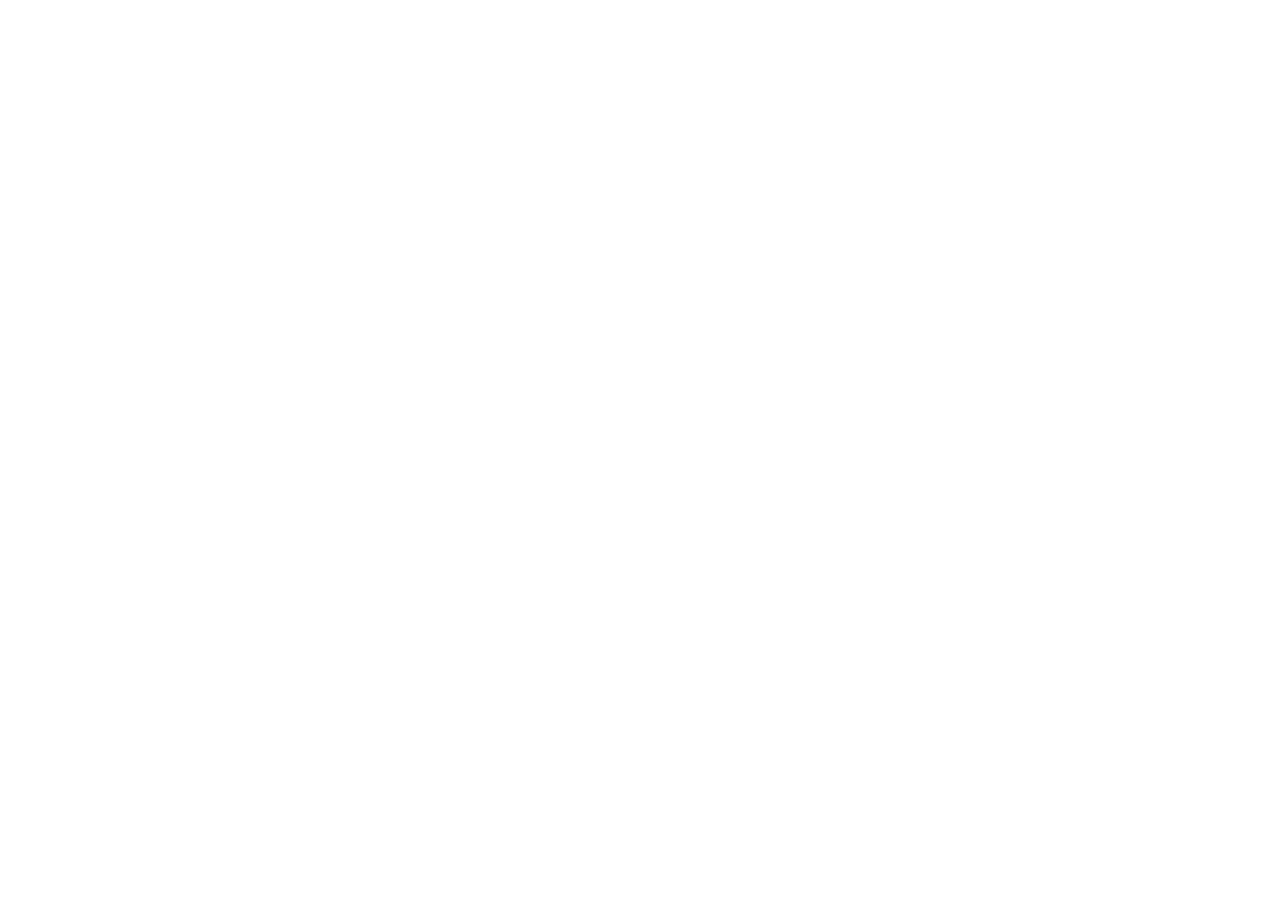
==== src/views/index.html @ a76e6942 "adicionado pastas estilos padrão e pallet de cores :root:" ====
<!DOCTYPE html>
<html lang="en">
<head>
    <meta charset="UTF-8">
    <meta name="viewport" content="width=device-width, initial-scale=1.0">
    <title>Evolve Box</title>
    <link rel="stylesheet" href="/styles/main.css">
    <link rel="stylesheet" href="/styles/partials/header.css">
    <link href="https://fonts.googleapis.com/css2?family=Gugi&family=Poppins:wght@400;600&amp;display=swap" rel="stylesheet">
    
</head>
<body id="page-landing">
    <div id="container">
        <div class="logo-container">
            <header class="page-header">

            </header>
            <main>

            </main>
            <footer>
                    
            </footer>
        </div>
    </div>
</body>
</html>
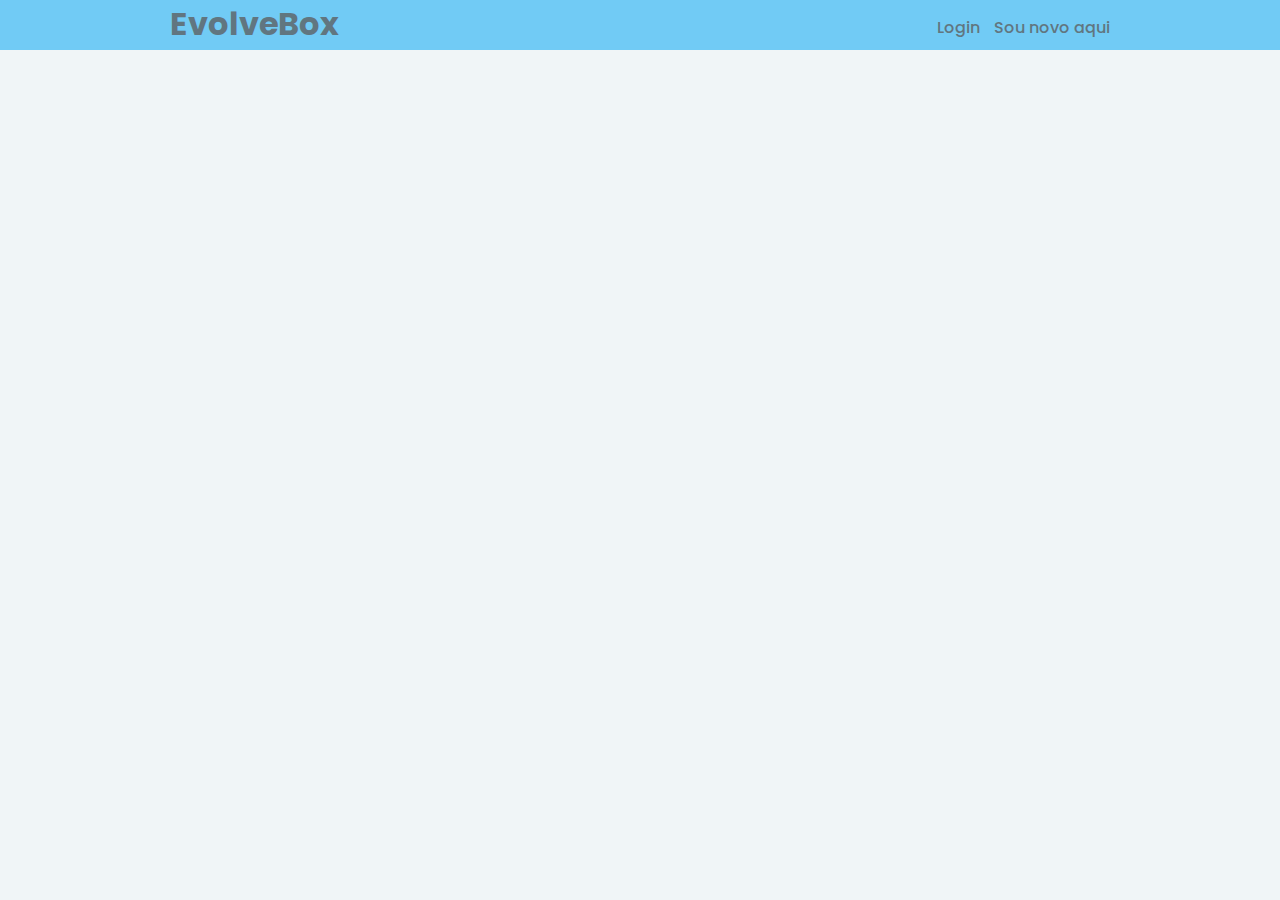
==== commit aba8f74b: "Estilizando o header da pagina index.html" ====
--- a/src/views/index.html
+++ b/src/views/index.html
@@ -4,24 +4,26 @@
     <meta charset="UTF-8">
     <meta name="viewport" content="width=device-width, initial-scale=1.0">
     <title>Evolve Box</title>
-    <link rel="stylesheet" href="/styles/main.css">
-    <link rel="stylesheet" href="/styles/partials/header.css">
+    <link rel="stylesheet" href="../../public/styles/main.css">
+    <link rel="stylesheet" href="../../public/styles/partials/header.css">
     <link href="https://fonts.googleapis.com/css2?family=Gugi&family=Poppins:wght@400;600&amp;display=swap" rel="stylesheet">
     
 </head>
 <body id="page-landing">
+    <header>
+        <div class="header-content">
+            <h1>EvolveBox</h1>
+            <nav>
+                <ul>
+                    <li><a href="#">Login</a></li>
+                    <li><a href="#">Sou novo aqui</a></li>
+                </ul>
+            </nav>
+        </div>
+    </header>
+
     <div id="container">
-        <div class="logo-container">
-            <header class="page-header">
-
-            </header>
-            <main>
-
-            </main>
-            <footer>
-                    
-            </footer>
-        </div>
+        
     </div>
 </body>
 </html>--- a/public/styles/main.css
+++ b/public/styles/main.css
@@ -0,0 +1,60 @@
+:root{
+    --color-background: #f0f5f7;
+    --color-primary-lighter: #71cbf5;
+    --color-primary-light: #6bb7ea;
+    --color-primary: #57b1e5;
+    --color-prymary-dark: #4db6d6;
+    --color-prymary-darker: #428fc2;
+    --color-secondary: #d33f04;
+    --color-secondary-dark: #993101;
+    --color-title-in-primary: #FFFFFF;
+    --color-text-in-primary: #c2e9ff;
+    --color-text-title: #26474d;
+    --color-text-complement: #98a2a6;
+    --color-text-base: #617680;
+    --color-line-in-white: #e6ebf0;
+    --color-input-background: #f8fafc;
+    --color-button-text: #FFFFFF;
+    --color-box-base: #FFFFFF;
+    --color-box-footer: #fafbfc;
+    --color-small-info: #c1dcdb;
+
+    /* tamanho da fonte padrão: 16px / 100% / 1 rem */
+    font-size: 60%; /* controle das medidas REM */
+}
+
+* {
+    margin: 0;
+    padding: 0;
+    box-sizing: border-box;
+}
+
+html,body{
+    height: 100vh;
+}
+
+body{
+    background-color: var(--color-background);
+}
+
+body,
+input,
+button,
+textarea{
+    /* font:500 1.6rem Poppins; */
+    font-weight: 500;
+    font-size: 1.6rem;
+    font-family: Poppins;
+    color: var(--color-text-base);
+}
+
+#container{
+    width: 90vw;
+    max-width: 1100px;
+}
+
+@media(min-width:1100px){
+    :root{
+        font-size: 62.5%;
+    }
+}--- a/public/styles/partials/header.css
+++ b/public/styles/partials/header.css
@@ -0,0 +1,41 @@
+#page-landing header{
+    background: var(--color-primary-lighter);
+    width: 100vw;
+}
+
+header .header-content {
+    width: 80%;
+    max-width: 940px;
+    margin: 0 auto;
+    position: relative;
+    height: 50px;
+}
+
+header .header-content nav{    
+    position: absolute;
+    top: 0;
+    text-align: right;
+    right: 0;
+    margin-top:15px;    
+}
+
+header nav ul{
+    list-style: none;
+}
+
+header nav ul li{
+    display: inline-block;
+    margin-left: 10px;
+}
+
+header nav ul li a{
+    vertical-align: center;
+    transition: 0.2s;
+    text-decoration: none;
+    color: var(--color-text-base);
+}
+
+header nav ul li a:hover{
+    text-decoration: underline;
+    color: var(--color-line-in-white);
+}
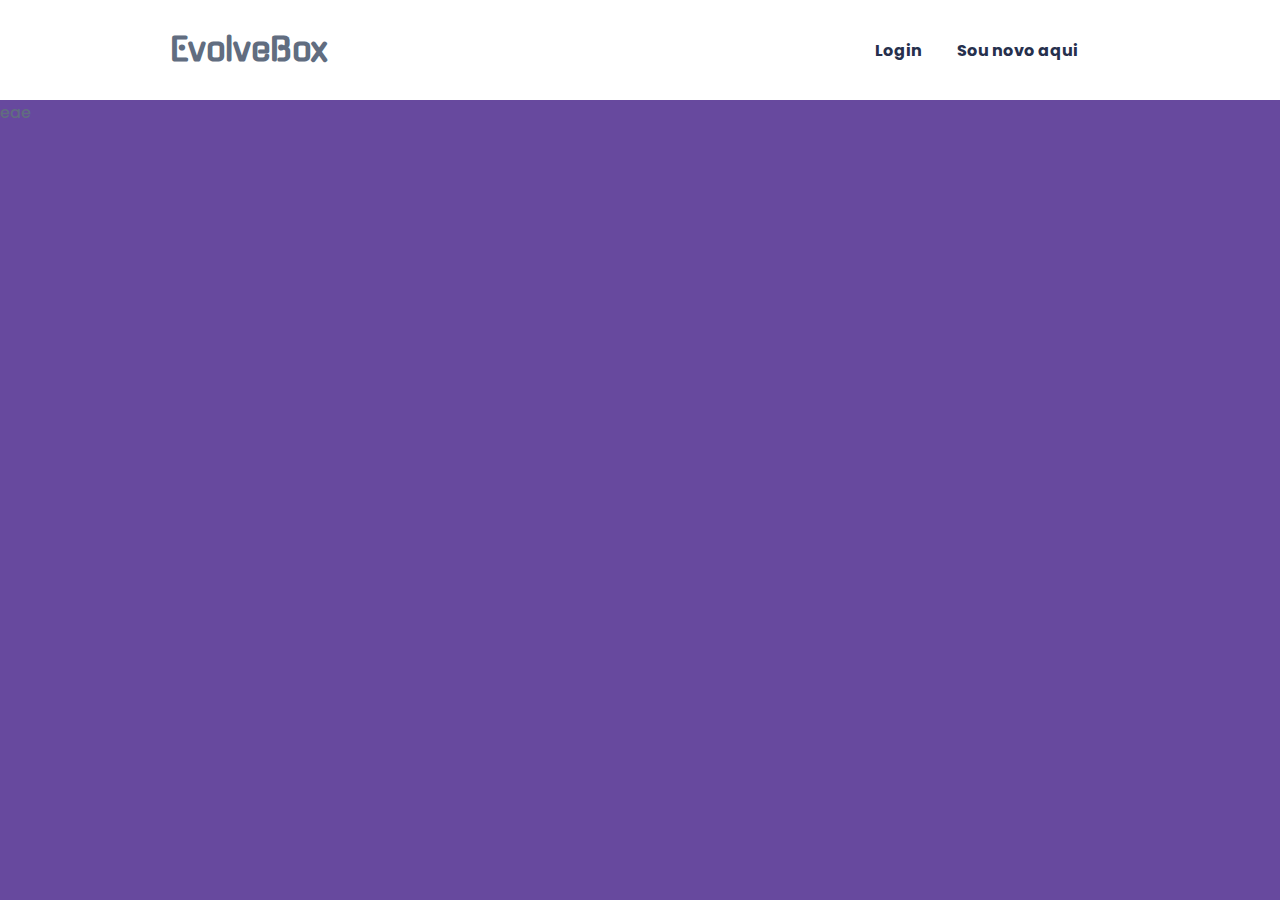
==== commit 6f9d866f: "added: page-signup" ====
--- a/src/views/index.html
+++ b/src/views/index.html
@@ -1,15 +1,17 @@
 <!DOCTYPE html>
-<html lang="en">
+<html lang="pt-br">
 <head>
     <meta charset="UTF-8">
     <meta name="viewport" content="width=device-width, initial-scale=1.0">
     <title>Evolve Box</title>
     <link rel="stylesheet" href="../../public/styles/main.css">
     <link rel="stylesheet" href="../../public/styles/partials/header.css">
+    <link rel="stylesheet" href="../../public/styles/partials/forms.css">
     <link href="https://fonts.googleapis.com/css2?family=Gugi&family=Poppins:wght@400;600&amp;display=swap" rel="stylesheet">
     
 </head>
 <body id="page-landing">
+    <div id="container">
     <header>
         <div class="header-content">
             <h1>EvolveBox</h1>
@@ -21,9 +23,12 @@
             </nav>
         </div>
     </header>
+    <main>
+        eae
+    </main>
+    <footer>
 
-    <div id="container">
-        
+    </footer>
     </div>
 </body>
 </html>--- a/public/styles/main.css
+++ b/public/styles/main.css
@@ -1,23 +1,24 @@
 :root{
-    --color-background: #f0f5f7;
-    --color-primary-lighter: #71cbf5;
-    --color-primary-light: #6bb7ea;
-    --color-primary: #57b1e5;
-    --color-prymary-dark: #4db6d6;
-    --color-prymary-darker: #428fc2;
-    --color-secondary: #d33f04;
-    --color-secondary-dark: #993101;
+    --color-background: #67499e;
+    --color-footer: #651dc475;
+    --color-primary-lighter: #c2b7eb;
+    --color-primary-light: #6b78ea;
+    --color-primary: #576ce5;
+    --color-prymary-dark: #4d7dd6;
+    --color-prymary-darker: #4260c2;
+    --color-secondary: #fbff2c;
+    --color-secondary-dark: #d4d100;
     --color-title-in-primary: #FFFFFF;
-    --color-text-in-primary: #c2e9ff;
-    --color-text-title: #26474d;
-    --color-text-complement: #98a2a6;
-    --color-text-base: #617680;
-    --color-line-in-white: #e6ebf0;
+    --color-text-in-primary: #c2daff;
+    --color-text-title: #26304d;
+    --color-text-complement: #989ba6;
+    --color-text-base: #616d80;
+    --color-line-in-white: #e6e9f0;
     --color-input-background: #f8fafc;
     --color-button-text: #FFFFFF;
     --color-box-base: #FFFFFF;
     --color-box-footer: #fafbfc;
-    --color-small-info: #c1dcdb;
+    --color-small-info: #c1c3dc;
 
     /* tamanho da fonte padrão: 16px / 100% / 1 rem */
     font-size: 60%; /* controle das medidas REM */
@@ -46,11 +47,11 @@
     font-size: 1.6rem;
     font-family: Poppins;
     color: var(--color-text-base);
+    border-radius: 5px;
 }
 
 #container{
-    width: 90vw;
-    max-width: 1100px;
+    width: 100vw;
 }
 
 @media(min-width:1100px){
--- a/public/styles/partials/header.css
+++ b/public/styles/partials/header.css
@@ -1,22 +1,29 @@
-#page-landing header{
-    background: var(--color-primary-lighter);
+header{
+    background: var(--color-title-in-primary);
     width: 100vw;
 }
 
 header .header-content {
     width: 80%;
+    font-weight: 700;
+    height: 10rem;
     max-width: 940px;
     margin: 0 auto;
-    position: relative;
-    height: 50px;
+    display: flex;
+    align-items: center;
+    justify-content: space-between;
+    flex: 1 1 auto;
+    flex-wrap: nowrap;
+}
+
+header .header-content h1{
+    font-family: Gugi, sans-serif;
 }
 
 header .header-content nav{    
-    position: absolute;
-    top: 0;
     text-align: right;
     right: 0;
-    margin-top:15px;    
+    top: 3.2rem;
 }
 
 header nav ul{
@@ -25,17 +32,67 @@
 
 header nav ul li{
     display: inline-block;
-    margin-left: 10px;
 }
 
 header nav ul li a{
-    vertical-align: center;
     transition: 0.2s;
     text-decoration: none;
-    color: var(--color-text-base);
+    color: var(--color-text-title);
+    margin-right: 3.2rem;
 }
 
 header nav ul li a:hover{
     text-decoration: underline;
     color: var(--color-line-in-white);
 }
+
+@media(min-width:1100px){
+
+    header{
+        background: var(--color-title-in-primary);
+        width: 100vw;
+    }
+
+    header .header-content {
+        width: 80%;
+        font-weight: 700;
+        height: 10rem;
+        max-width: 940px;
+        margin: 0 auto;
+        display: flex;
+        align-items: center;
+        justify-content: space-between;
+        flex: 1 1 auto;
+        flex-wrap: nowrap;
+    }
+
+    header .header-content h1{
+        font-family: Gugi, sans-serif;
+    }
+    
+    header .header-content nav{    
+        text-align: right;
+        right: 0;
+        top: 3.2rem;
+    }
+    
+    header nav ul{
+        list-style: none;
+    }
+    
+    header nav ul li{
+        display: inline-block;
+    }
+    
+    header nav ul li a{
+        transition: 0.2s;
+        text-decoration: none;
+        color: var(--color-text-title);
+        margin-right: 3.2rem;
+    }
+    
+    header nav ul li a:hover{
+        text-decoration: underline;
+        color: var(--color-line-in-white);
+    }
+    }--- a/public/styles/partials/forms.css
+++ b/public/styles/partials/forms.css
@@ -0,0 +1,49 @@
+.select-block label,
+.input-block label,
+.textarea-block label{
+    font-size: 1.4rem;
+    color: var(--color-text-complement);
+}
+
+.input-block input,
+.select-block select,
+.textarea-block textarea{
+    width: 100%;
+    height: 5.6rem;
+    margin-top: 0.8rem;
+    border-radius: 0.8rem;
+    background: var(--color-input-background);
+    border: 1px solid var(--color-line-in-white);
+    outline: 0;
+    padding: 0 1.6rem;
+    font: 1.6rem Poppins;
+}
+
+.textarea-block textarea{
+    padding: 1.2rem 1.6rem;
+    margin-bottom: -0.7rem;
+    height: 16rem;
+    resize: vertical;
+}
+
+.input-block,
+.textarea-block{
+    position: relative;
+}
+
+.input-block:focus-within::after,
+.textarea-block:focus-within::after {
+    content: "";
+    width: calc(100% - 3.2rem);
+    height: 2px;
+    background: var(--color-primary-light);
+    position: absolute;
+    left: 1.6rem;
+    bottom:0px;
+}
+
+label small {
+    font-size: 1.2rem;
+    padding-left: 1.2rem;
+    color: var(--color-small-info);
+}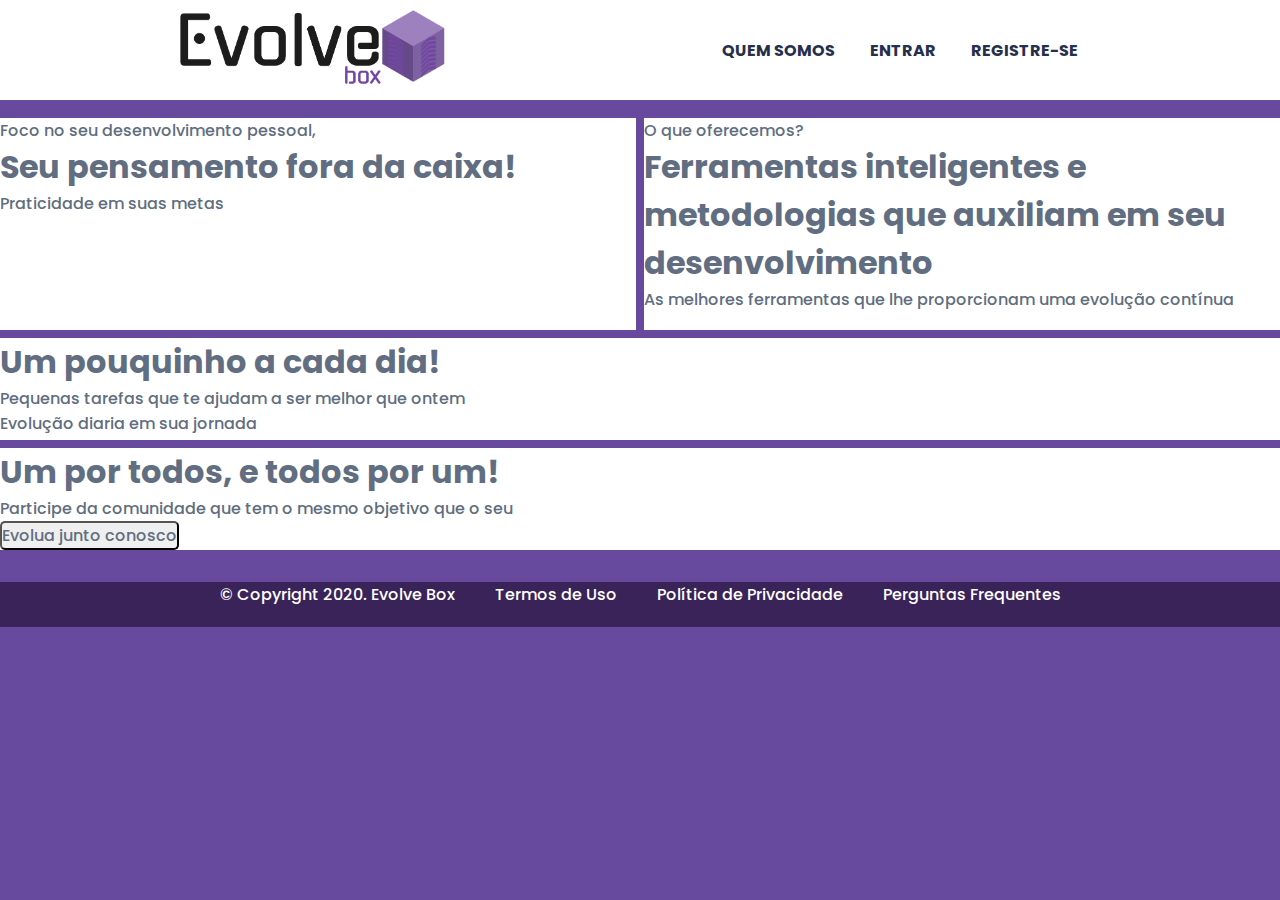
==== commit 61251118: "criado  page-landing.css, footer.css, adicionado footer nas paginas e criado grids para o page-landi" ====
--- a/src/views/index.html
+++ b/src/views/index.html
@@ -5,8 +5,10 @@
     <meta name="viewport" content="width=device-width, initial-scale=1.0">
     <title>Evolve Box</title>
     <link rel="stylesheet" href="../../public/styles/main.css">
+    <link rel="stylesheet" href="../../public/styles/partials/page-landing.css">
     <link rel="stylesheet" href="../../public/styles/partials/header.css">
     <link rel="stylesheet" href="../../public/styles/partials/forms.css">
+    <link rel="stylesheet" href="../../public/styles/partials/footer.css">
     <link href="https://fonts.googleapis.com/css2?family=Gugi&family=Poppins:wght@400;600&amp;display=swap" rel="stylesheet">
     
 </head>
@@ -14,20 +16,49 @@
     <div id="container">
     <header>
         <div class="header-content">
-            <h1>EvolveBox</h1>
+            <div class="top-bar-container">
+                <img src="../images/logo.png" alt="Evolve Box">
+            </div>
             <nav>
                 <ul>
-                    <li><a href="#">Login</a></li>
-                    <li><a href="#">Sou novo aqui</a></li>
+                    <li><a href="#">Quem somos</a></li>
+                    <li><a href="#">Entrar</a></li>
+                    <li><a href="#">Registre-se</a></li>
                 </ul>
             </nav>
         </div>
     </header>
     <main>
-        eae
+        <div id="landing-content">
+            <div id="introduction">
+                <p>Foco no seu desenvolvimento pessoal,</p>
+                <h1>Seu pensamento fora da caixa!</h1>
+                <p>Praticidade em suas metas</p>
+            </div>
+             <div id="description"> 
+                <p>O que oferecemos?</p>
+                <h1>Ferramentas inteligentes e metodologias que auxiliam em seu desenvolvimento</h1>
+                <p>As melhores ferramentas que lhe proporcionam uma evolução contínua</p>
+            </div>
+            <div id="improving-everyday">
+                <h1>Um pouquinho a cada dia!</h1>
+                <p>Pequenas tarefas que te ajudam a ser melhor que ontem</p>
+                <p>Evolução diaria em sua jornada</p>
+            </div>
+            <div id="community">
+                <h1>Um por todos, e todos por um!</h1>
+                <p>Participe da comunidade que tem o mesmo objetivo que o seu</p>
+                <button>Evolua junto conosco</button>
+            </div>
+        </div>
     </main>
     <footer>
-
+        <div class="footer">
+              <span class="footer-item"><a href="">© Copyright 2020. Evolve Box </a></span>
+              <span class="footer-item"><a href="">Termos de Uso</a></span>
+              <span class="footer-item"><a href="">Política de Privacidade</a></span>
+              <span class="footer-item"><a href="">Perguntas Frequentes</a></span>
+          </div>
     </footer>
     </div>
 </body>
--- a/public/styles/main.css
+++ b/public/styles/main.css
@@ -1,6 +1,6 @@
 :root{
     --color-background: #67499e;
-    --color-footer: #651dc475;
+    --color-footer: #231135ab;
     --color-primary-lighter: #c2b7eb;
     --color-primary-light: #6b78ea;
     --color-primary: #576ce5;
--- a/public/styles/partials/page-landing.css
+++ b/public/styles/partials/page-landing.css
@@ -0,0 +1,85 @@
+#page-landing #container{
+    width: 100vw;
+    height: 100%;
+}
+
+#page-landing #container #landing-content{
+    margin: 0;
+    display: grid;
+    grid-gap: 0.8rem;
+    grid-template-columns: 1fr;
+    grid-template-rows: 1fr 1fr 1fr 1fr;
+    grid-template-areas: "introduction"
+                         "description"
+                         "improving-everyday"
+                         "community";
+}
+
+#page-landing .header-content{
+    margin-bottom: 1.8rem;
+}
+
+#introduction{
+    grid-area: introduction;
+    background: var(--color-box-base);
+}
+
+ #description{
+    grid-area: description;
+    background: var(--color-box-base);
+}
+
+ #improving-everyday{
+    grid-area: improving-everyday;
+    background: var(--color-box-base);
+}
+
+ #community{
+    grid-area: community;
+    background: var(--color-box-base);
+}
+
+
+
+@media(min-width:1100px){
+    #page-landing #container{
+        width: 100vw;
+        height: 100%;
+    }
+    
+    #page-landing #container #landing-content{
+        margin: 0;
+        display: grid;
+        grid-gap: 0.8rem;
+        grid-template-columns: 1fr 1fr;
+        grid-template-rows: 1fr 1fr 1fr 1fr;
+        grid-template-areas: "introduction description"
+                             "introduction description"
+                             "improving-everyday improving-everyday"
+                             "community community";
+    }
+
+    #page-landing .header-content{
+        margin-bottom: 1.8rem;
+    }
+    
+    #introduction{
+        grid-area: introduction;
+        background: var(--color-box-base);
+    }
+    
+     #description{
+        grid-area: description;
+        background: var(--color-box-base);
+    }
+    
+     #improving-everyday{
+        grid-area: improving-everyday;
+        background: var(--color-box-base);
+    }
+    
+     #community{
+        grid-area: community;
+        background: var(--color-box-base);
+    }
+    }--- a/public/styles/partials/header.css
+++ b/public/styles/partials/header.css
@@ -14,6 +14,7 @@
     justify-content: space-between;
     flex: 1 1 auto;
     flex-wrap: nowrap;
+    text-transform: uppercase;
 }
 
 header .header-content h1{
@@ -24,6 +25,10 @@
     text-align: right;
     right: 0;
     top: 3.2rem;
+}
+
+header .top-bar-container > img{
+    height: 8.2rem;
 }
 
 header nav ul{
@@ -64,6 +69,7 @@
         justify-content: space-between;
         flex: 1 1 auto;
         flex-wrap: nowrap;
+        text-transform: uppercase;
     }
 
     header .header-content h1{
--- a/public/styles/partials/forms.css
+++ b/public/styles/partials/forms.css
@@ -1,7 +1,7 @@
 .select-block label,
 .input-block label,
 .textarea-block label{
-    font-size: 1.4rem;
+    font-size: 1.8rem;
     color: var(--color-text-complement);
 }
 
--- a/public/styles/partials/footer.css
+++ b/public/styles/partials/footer.css
@@ -0,0 +1,37 @@
+.footer{
+    display: block;
+    left: 0;
+    bottom: 0;
+    width: 100%;
+    background-color: var(--color-footer);
+    color: white;
+    text-align: center;
+    height: 4.5rem;
+    margin-top: 3.2rem;
+}
+
+.footer a{
+    text-decoration: none;
+    color: white;
+    margin: 1.8rem;
+}
+
+@media(min-width:1100px){
+.footer{
+    display: block;
+    left: 0;
+    bottom: 0;
+    width: 100%;
+    background-color: var(--color-footer);
+    color: white;
+    text-align: center;
+    height: 4.5rem;
+    margin-top: 3.2rem;
+}
+
+.footer a{
+    text-decoration: none;
+    color: white;
+    margin: 1.8rem;
+}
+}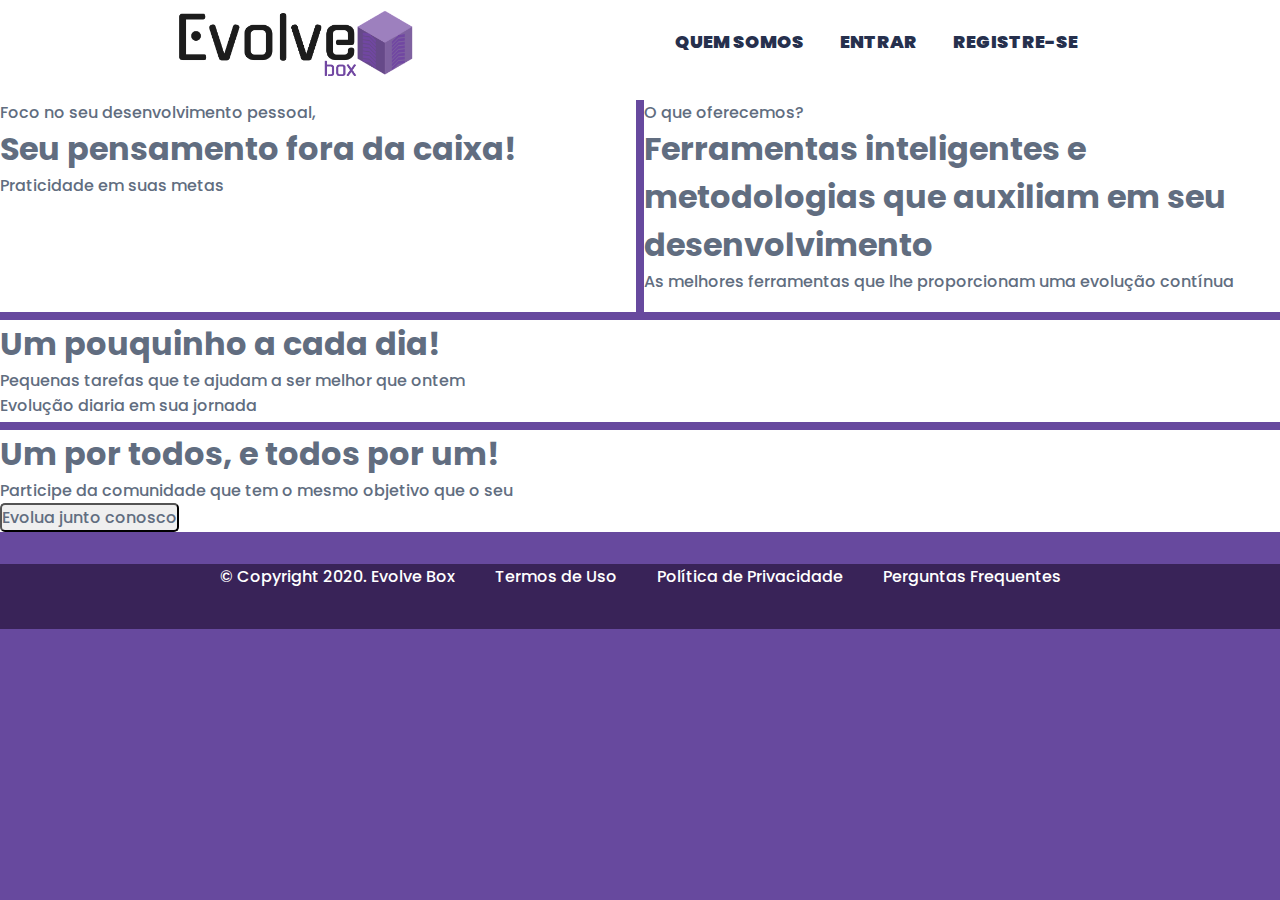
==== commit b2336057: "alterado header.css e fixado bugs" ====
--- a/src/views/index.html
+++ b/src/views/index.html
@@ -14,20 +14,20 @@
 </head>
 <body id="page-landing">
     <div id="container">
-    <header>
-        <div class="header-content">
-            <div class="top-bar-container">
-                <img src="../images/logo.png" alt="Evolve Box">
+        <header>
+            <div class="header-content">
+                <div class="logo-content">
+                    <img src="../images/logo.png" alt="Evolve Box">
+                </div>
+                <nav>
+                    <ul>
+                        <li><a href="#">Quem somos</a></li>
+                        <li><a href="#">Entrar</a></li>
+                        <li><a href="#">Registre-se</a></li>
+                    </ul>
+                </nav>
             </div>
-            <nav>
-                <ul>
-                    <li><a href="#">Quem somos</a></li>
-                    <li><a href="#">Entrar</a></li>
-                    <li><a href="#">Registre-se</a></li>
-                </ul>
-            </nav>
-        </div>
-    </header>
+        </header>
     <main>
         <div id="landing-content">
             <div id="introduction">
@@ -53,7 +53,7 @@
         </div>
     </main>
     <footer>
-        <div class="footer">
+        <div id="footer-content">
               <span class="footer-item"><a href="">© Copyright 2020. Evolve Box </a></span>
               <span class="footer-item"><a href="">Termos de Uso</a></span>
               <span class="footer-item"><a href="">Política de Privacidade</a></span>
--- a/public/styles/main.css
+++ b/public/styles/main.css
@@ -1,6 +1,7 @@
 :root{
     --color-background: #67499e;
     --color-footer: #231135ab;
+    --color-header: #FFFFFF;
     --color-primary-lighter: #c2b7eb;
     --color-primary-light: #6b78ea;
     --color-primary: #576ce5;
--- a/public/styles/partials/header.css
+++ b/public/styles/partials/header.css
@@ -1,104 +1,101 @@
-header{
-    background: var(--color-title-in-primary);
+#container header{
     width: 100vw;
+    display: flex;
+    justify-content: center;
+    align-items: center;
+    background: var(--color-header);
 }
 
-header .header-content {
-    width: 80%;
-    font-weight: 700;
-    height: 10rem;
+#container header .header-content{
+    width: 80vw;
     max-width: 940px;
-    margin: 0 auto;
     display: flex;
-    align-items: center;
-    justify-content: space-between;
-    flex: 1 1 auto;
-    flex-wrap: nowrap;
+    flex-direction: column;
     text-transform: uppercase;
 }
 
-header .header-content h1{
-    font-family: Gugi, sans-serif;
+#container .header-content nav{    
+    text-align: center;
 }
 
-header .header-content nav{    
-    text-align: right;
-    right: 0;
-    top: 3.2rem;
-}
-
-header .top-bar-container > img{
-    height: 8.2rem;
-}
-
-header nav ul{
+#container .header-content nav ul{
     list-style: none;
 }
 
-header nav ul li{
-    display: inline-block;
+#container .header-content nav ul li{
+    display: block;
+    margin: 5px 0;
 }
 
-header nav ul li a{
+#container .header-content nav ul li a{
     transition: 0.2s;
+    margin: 5px 0;
     text-decoration: none;
+    font-size: 1.8rem;
+    font-weight: 700;
     color: var(--color-text-title);
-    margin-right: 3.2rem;
 }
 
-header nav ul li a:hover{
+#container .header-content nav ul li a:hover{
     text-decoration: underline;
     color: var(--color-line-in-white);
 }
 
+
+#container .header-content .logo-content img{
+    width: 100%;
+    margin-top: 1.2rem;
+    text-align: center;
+}
+
 @media(min-width:1100px){
-
-    header{
-        background: var(--color-title-in-primary);
+    #container header{
         width: 100vw;
-    }
-
-    header .header-content {
-        width: 80%;
-        font-weight: 700;
         height: 10rem;
-        max-width: 940px;
-        margin: 0 auto;
         display: flex;
+        justify-content: center;
         align-items: center;
-        justify-content: space-between;
-        flex: 1 1 auto;
-        flex-wrap: nowrap;
-        text-transform: uppercase;
-    }
-
-    header .header-content h1{
-        font-family: Gugi, sans-serif;
-    }
-    
-    header .header-content nav{    
-        text-align: right;
-        right: 0;
-        top: 3.2rem;
-    }
-    
-    header nav ul{
-        list-style: none;
-    }
-    
-    header nav ul li{
-        display: inline-block;
-    }
-    
-    header nav ul li a{
-        transition: 0.2s;
-        text-decoration: none;
-        color: var(--color-text-title);
-        margin-right: 3.2rem;
-    }
-    
-    header nav ul li a:hover{
-        text-decoration: underline;
-        color: var(--color-line-in-white);
-    }
+        background: var(--color-header);
+        }
+        
+        #container header .header-content{
+            width: 80vw;
+            max-width: 940px;
+            display: flex;
+            justify-content: space-between;
+            align-items: center;
+            flex-direction: row;
+            text-transform: uppercase;
+        }
+        
+        #container .header-content nav{    
+            text-align: right;
+            right: 0;
+        }
+        
+        #container .header-content nav ul{
+            list-style: none;
+        }
+        
+        #container .header-content nav ul li{
+            display: inline-block;
+        }
+        
+        #container .header-content nav ul li a{
+            transition: 0.2s;
+            text-decoration: none;
+            color: var(--color-text-title);
+            margin-right: 3.2rem;
+            font-weight: 900;
+            font-size: 1.8rem;
+        }
+        
+        #container .header-content nav ul li a:hover{
+            text-decoration: underline;
+            color: var(--color-line-in-white);
+        }
+        
+        #container .header-content .logo-content img{
+            width: 250px;
+        }
     }--- a/public/styles/partials/footer.css
+++ b/public/styles/partials/footer.css
@@ -1,4 +1,4 @@
-.footer{
+#footer-content{
     display: block;
     left: 0;
     bottom: 0;
@@ -10,14 +10,14 @@
     margin-top: 3.2rem;
 }
 
-.footer a{
+#footer-content a{
     text-decoration: none;
     color: white;
     margin: 1.8rem;
 }
 
 @media(min-width:1100px){
-.footer{
+#footer-content{
     display: block;
     left: 0;
     bottom: 0;
@@ -25,11 +25,11 @@
     background-color: var(--color-footer);
     color: white;
     text-align: center;
-    height: 4.5rem;
+    height: 6.5rem;
     margin-top: 3.2rem;
 }
 
-.footer a{
+#footer-content a{
     text-decoration: none;
     color: white;
     margin: 1.8rem;
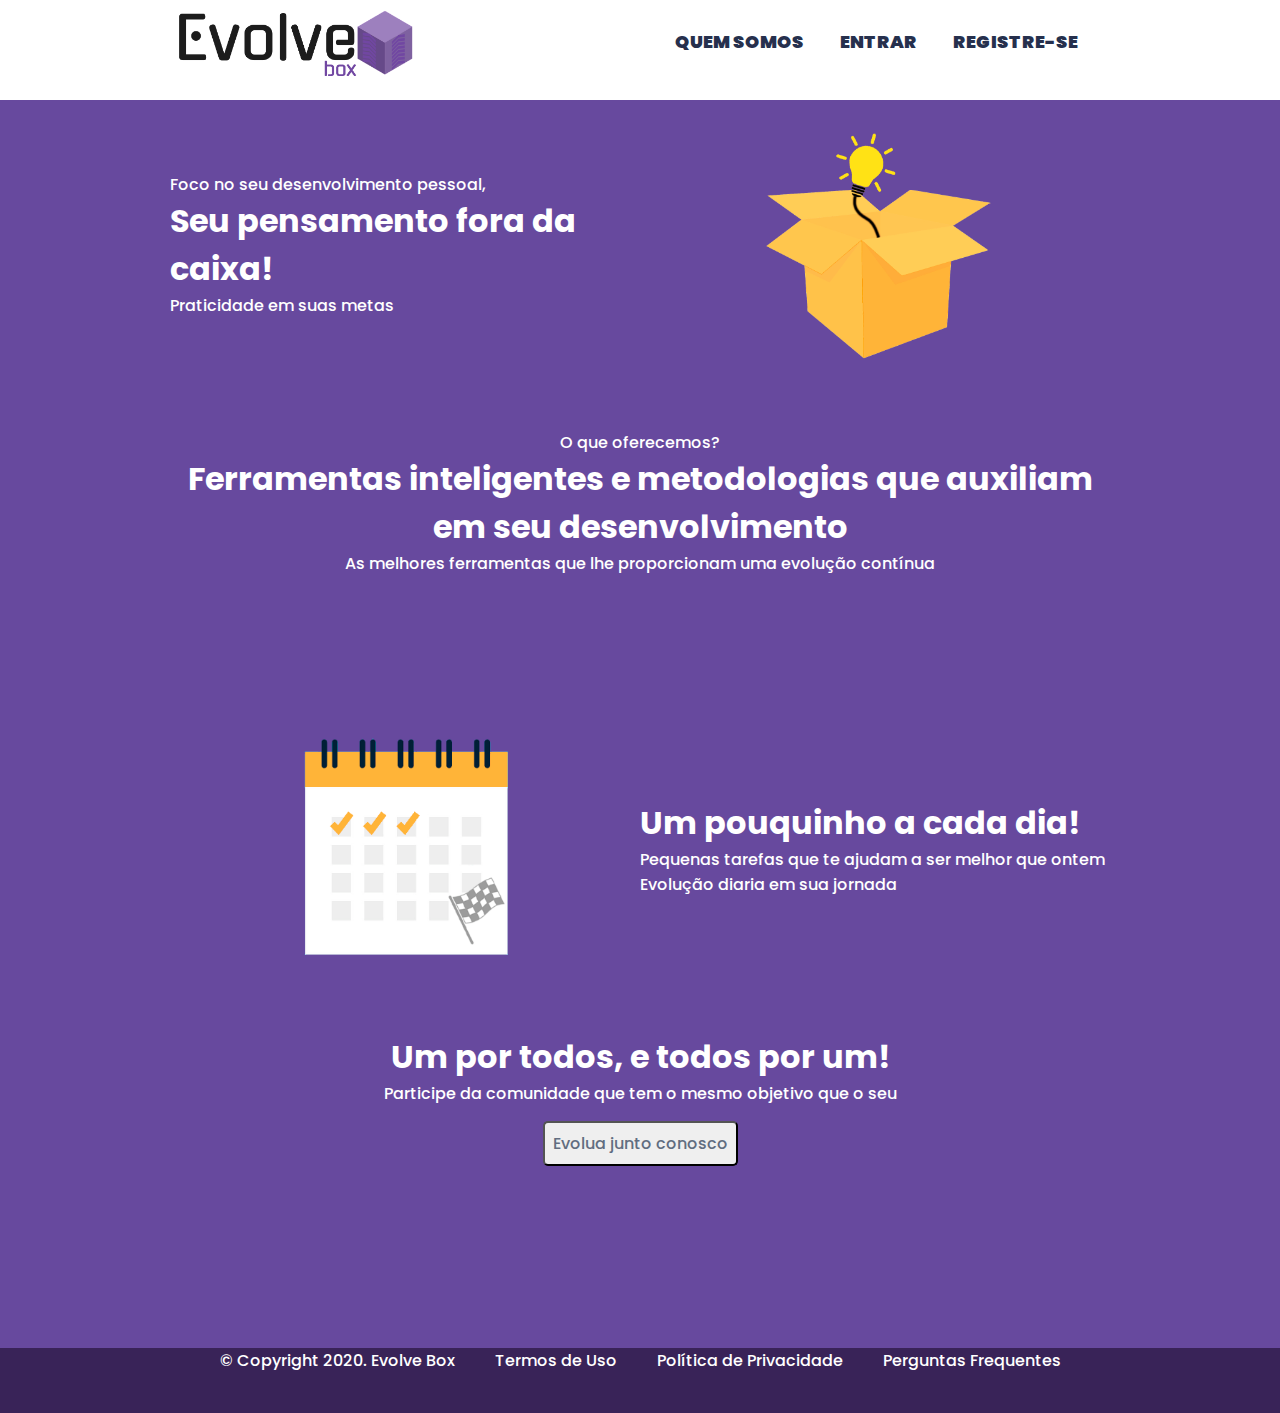
==== commit efbf26a3: "Estilizando a landing-page" ====
--- a/src/views/index.html
+++ b/src/views/index.html
@@ -31,9 +31,14 @@
     <main>
         <div id="landing-content">
             <div id="introduction">
-                <p>Foco no seu desenvolvimento pessoal,</p>
-                <h1>Seu pensamento fora da caixa!</h1>
-                <p>Praticidade em suas metas</p>
+                <div class="description">
+                    <p>Foco no seu desenvolvimento pessoal,</p>
+                    <h1>Seu pensamento fora da caixa!</h1>
+                    <p>Praticidade em suas metas</p>
+                </div>
+                <div class="image">
+                    <img src="../images/thinking-outsite-the-box.png" alt="">
+                </div>
             </div>
              <div id="description"> 
                 <p>O que oferecemos?</p>
@@ -41,9 +46,15 @@
                 <p>As melhores ferramentas que lhe proporcionam uma evolução contínua</p>
             </div>
             <div id="improving-everyday">
-                <h1>Um pouquinho a cada dia!</h1>
-                <p>Pequenas tarefas que te ajudam a ser melhor que ontem</p>
-                <p>Evolução diaria em sua jornada</p>
+                <div class="image">
+                    <img src="../images/calendar-flag-finish.png" alt="">
+                </div>
+                <div class="description">
+                    <h1>Um pouquinho a cada dia!</h1>
+                    <p>Pequenas tarefas que te ajudam a ser melhor que ontem</p>
+                    <p>Evolução diaria em sua jornada</p>
+                </div>
+                
             </div>
             <div id="community">
                 <h1>Um por todos, e todos por um!</h1>
--- a/public/styles/partials/page-landing.css
+++ b/public/styles/partials/page-landing.css
@@ -21,24 +21,20 @@
 
 #introduction{
     grid-area: introduction;
-    background: var(--color-box-base);
 }
 
- #description{
+#description{
     grid-area: description;
-    background: var(--color-box-base);
+
 }
 
- #improving-everyday{
+#improving-everyday{
     grid-area: improving-everyday;
-    background: var(--color-box-base);
 }
 
  #community{
     grid-area: community;
-    background: var(--color-box-base);
 }
-
 
 
 @media(min-width:1100px){
@@ -47,39 +43,84 @@
         height: 100%;
     }
     
-    #page-landing #container #landing-content{
-        margin: 0;
-        display: grid;
-        grid-gap: 0.8rem;
-        grid-template-columns: 1fr 1fr;
-        grid-template-rows: 1fr 1fr 1fr 1fr;
-        grid-template-areas: "introduction description"
-                             "introduction description"
-                             "improving-everyday improving-everyday"
-                             "community community";
+    #page-landing main{
+        width: 80vw;
+        max-width: 940px;
+        margin: 1.8rem auto;
+        color: white;
+    }
+    
+    #landing-content > div{
+        margin-bottom: 4rem;
+        padding: 1rem 0;
     }
 
-    #page-landing .header-content{
-        margin-bottom: 1.8rem;
+    #introduction{
+        display: flex;
+        align-content: center;
+        
+        width: 100%;
     }
-    
-    #introduction{
-        grid-area: introduction;
-        background: var(--color-box-base);
+
+    #introduction .image, .description{
+        display: flex;
+        justify-content: center;
+        width: 50%;
     }
-    
-     #description{
-        grid-area: description;
-        background: var(--color-box-base);
+
+    #introduction div img{
+        width: 50%;
+        display: inline-block;
     }
-    
-     #improving-everyday{
-        grid-area: improving-everyday;
-        background: var(--color-box-base);
+
+    #introduction .description{
+        width: 50%;
+        display: flex;
+        flex-direction: column;
+        justify-content: center;
     }
-    
-     #community{
-        grid-area: community;
-        background: var(--color-box-base);
+
+    #description{
+        display: flex;
+        flex-direction: column;
+        align-items: center;
+        text-align: center;
     }
-    }+
+    #improving-everyday{
+        display: flex;
+        align-content: center;
+        
+        width: 100%;
+    }
+
+    #improving-everyday .description{
+        width: 50%;
+        display: flex;
+        flex-direction: column;
+        justify-content: center;
+    }
+
+    #improving-everyday .image, .description{
+        display: flex;
+        justify-content: center;
+        width: 50%;
+    }
+
+    #improving-everyday div img{
+        width: 50%;
+        display: inline-block;
+    }
+
+    #community{
+        display: flex;
+        flex-direction: column;
+        align-items: center;
+        text-align: center;
+    }
+
+    #community button{
+        margin-top: 1.5rem;
+        padding: 0.8rem;
+    }
+}--- a/public/styles/partials/footer.css
+++ b/public/styles/partials/footer.css
@@ -21,7 +21,7 @@
     display: block;
     left: 0;
     bottom: 0;
-    width: 100%;
+    width: 100vw;
     background-color: var(--color-footer);
     color: white;
     text-align: center;
